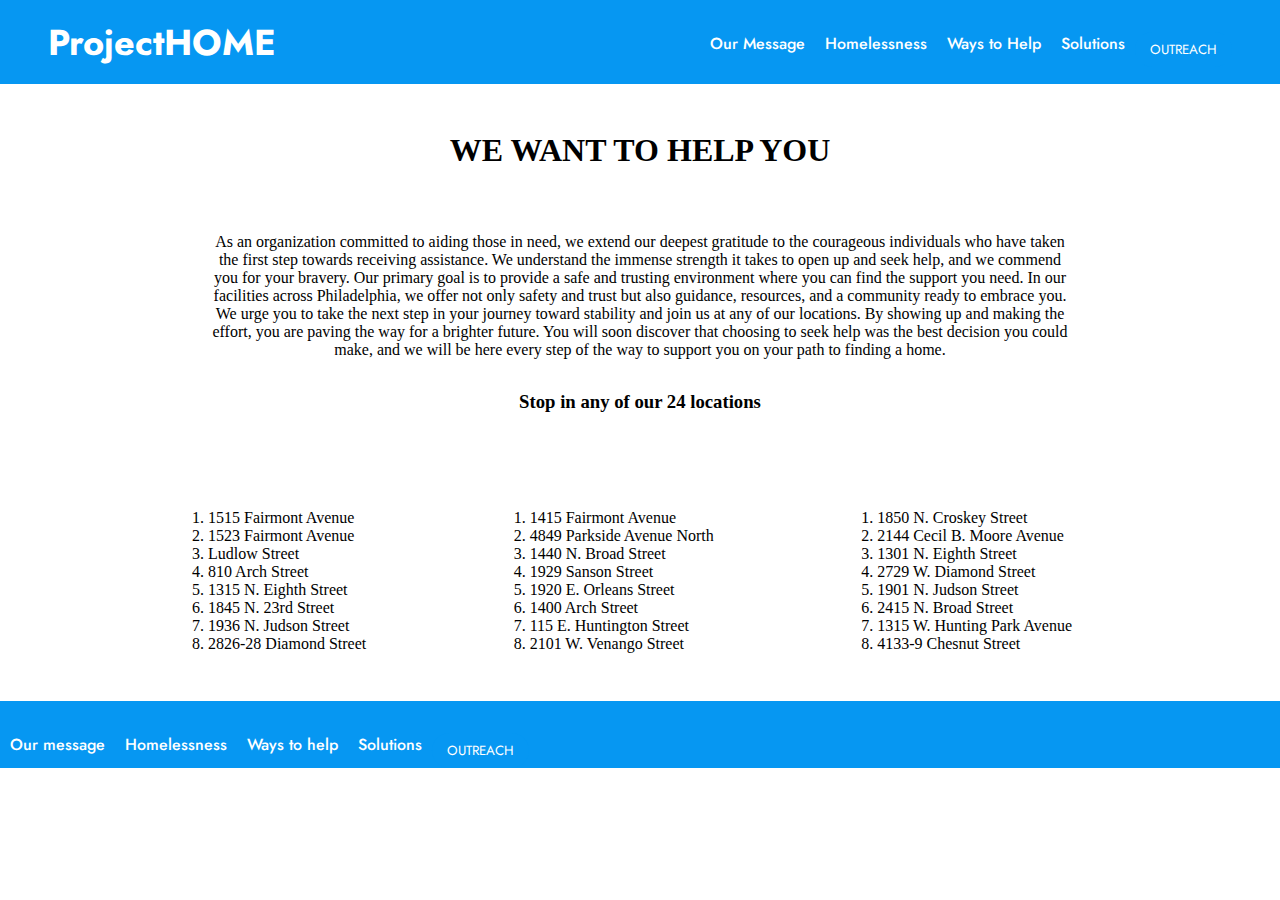
==== outreachpage.html @ f1a7833b "updated!!" ====
<!DOCTYPE html>
<html lang="en">
<head>
    <meta charset="UTF-8">
    <meta http-equiv="X-UA-Compatible" content="IE=edge">
    <meta name="viewport" content="width=device-width, initial-scale=1.0">
    <link rel="stylesheet" href="style.css">
    <title>Project HOME</title>
</head>
<body>

    <div class="navigation">
        <div class="logo">
          <h1>ProjectHOME</h1>
        </div>
        <nav>
          <div>
            <ul>
              <li><a href="#">Our Message</a></li>
              <li><a href="#">Homelessness</a></li>
              <li><a href="#">Ways to Help</a></li>
              <li><a href="#">Solutions</a></li>
              <button type="outreach-button">OUTREACH</button>
            </ul>
          </div>
        </nav>
      </div>

        <div class="help-card">
            <div class="info">
        <h1>WE WANT TO HELP YOU</h1>
        <p>As an organization committed to aiding those in need, we extend our deepest gratitude to the courageous individuals who have taken the first step towards receiving assistance. We understand the immense strength it takes to open up and seek help, and we commend you for your bravery. Our primary goal is to provide a safe and trusting environment where you can find the support you need. In our facilities across Philadelphia, we offer not only safety and trust but also guidance, resources, and a community ready to embrace you. We urge you to take the next step in your journey toward stability and join us at any of our locations. By showing up and making the effort, you are paving the way for a brighter future. You will soon discover that choosing to seek help was the best decision you could make, and we will be here every step of the way to support you on your path to finding a home.</p>
<div class="locations">
        <h3>Stop in any of our 24 locations</h3>
</div>
    </div>

    <div class="address-lines">
<div class="address-line-one">
<ol>  
<li>1515 Fairmont Avenue</li>
<li>1523 Fairmont Avenue</li>
<li> Ludlow Street</li>
<li>810 Arch Street</li>
<li>1315 N. Eighth Street</li>
<li>1845 N. 23rd Street</li>
<li>1936 N. Judson Street</li>
<li>2826-28 Diamond Street </li>
</ol>
</div>

<div class="address-line-two">
<ol> 
<li>1415 Fairmont Avenue</li>
<li>4849 Parkside Avenue North</li>
<li>1440 N. Broad Street</li>
<li>1929 Sanson Street</li>
<li>1920 E. Orleans Street</li>
<li>1400 Arch Street </li>
<li>115 E. Huntington Street</li>
<li>2101 W. Venango Street</li>
</ol>
</div>

<div class="address-line-three">
    <ol> 
    <li>1850 N. Croskey Street</li>
    <li>2144 Cecil B. Moore Avenue</li>
    <li>1301 N. Eighth Street</li>
    <li>2729 W. Diamond Street </li>
    <li>1901 N. Judson Street</li>
    <li>2415 N. Broad Street</li>
    <li>1315 W. Hunting Park Avenue</li>
    <li>4133-9 Chesnut Street </li>
    </ol>
    </div>
    
    </div>

  

        <div class="footer">
            <ul>
                <li><a href="#">Our message</a></li>
                <li><a href="#">Homelessness</a></li>
                <li><a href="#">Ways to help</a></li>
                <li><a href="#">Solutions</a></li>
                <button type="outreach-button">OUTREACH</button>
              </ul>
        </div>






</body>
</html>
---- style.css ----
@import url('https://fonts.googleapis.com/css2?family=Jost:ital,wght@0,100..900;1,100..900&display=swap');

:root {
    --primary-blue: #0697F2;
    --secondary-orange: #F15E22;
    --secondary-pink: #D98A6B;
    --secondary-yellow: #F6D36B;
    --dark-blue: #01243A;
    --light-tan: #F0E6CB;
    --less-dark-blue: #004D7D;
}

*{
margin:0;
padding:0;
}

.navigation {
    display: flex;
    background: var(--primary-blue);
    color: white;
    justify-content: space-between;
    padding-left: 3em;
}

.logo {
    padding-top: 1em;
    padding-bottom: 1em;
}

ul {
    display: flex;
    padding-top: 2em;
    padding-right: 3em;
}

ul li {
    list-style-type: none;
}

ul li a {
    text-decoration: none;
    color: white;
    padding: 10px;
    font-family: 'jost', sans-serif;
    font-weight: 500;
  }

.navigation h1 {
    font-family: 'jost', sans-serif;
    font-weight: bold;
    font-size: 36px;
}

img {
    display: block;
}

.waystohelp h1 {
    font-family: 'jost', sans-serif;
    font-weight: bold;
    font-size: 36px;
    padding-left: 3em;
}

.herosection {
    background: url(./hero.png);
    background-size: cover;
    height: 90vh;
}

.container-homelessness {
    padding: 1.3em;
    display: flex;
    padding-left: 5em;
}

.container-homelessness h1{
    font-family: 'jost', sans-serif;
    font-weight: bold;
    font-size: 36px;
    padding-top: 3em;
    padding-left: .9em;
}

.container-homelessness p{
    font-family: 'jost', sans-serif;
}

.left-col-homelessness h1 {
    font-family: 'jost', sans-serif;
    font-weight: bold;
    font-size: 36px;
}

.center-container {
    display: flex;
    justify-content: center;
    align-items: center;
    background-color: var(--light-tan);
    padding: 4em;
    color: white;
}

.center-container h1 {
    font-family: 'jost', sans-serif;
    font-weight: bold;
    font-size: 36px; 
}

.center-container p {
    font-family: 'jost', sans-serif;
}

.card1 {
    background-color: var(--primary-blue);
    width: 60%;
    border-radius: 25px;
    padding: 2em;
    display: flex;
    justify-content: center;
    align-items: center;
    flex-direction: column;
    gap: 1em;
}

.card1 h1 {
    text-align: center;
}

.card1 p {
    text-align: center;
    padding-left: 5em;
    padding-right: 5em;
}

.right-col {
    padding-left: 7em;
    padding-right: 7em;
}

.right-col2 {
    margin-top: 5.3em;
    margin-right: 6em;
}

.right-col h1 {
    font-family: 'jost', sans-serif;
    font-weight: bold;
    font-size: 36px;
}

.right-col p {
    font-family: 'jost', sans-serif;
    margin-right: 2em;
}

.pink-background {
    background-color: var(--secondary-pink);
}



.blue-background {
background-color: var(--less-dark-blue);
color: white;
}

.two-col-container {
    display: flex;
    align-items: center;
    justify-content: center;
    gap: 1em;
}



.right-col {
    background-color: #D98A6B;
    color: white;
}

.homelessness {
    display: flex;
    background-color: var(--secondary-yellow);
    color:#01243A;
    padding-bottom: 5em;
}

.left-col p {
    padding-right: 9em;
    padding-left: 2.1em;
}

.helpsection {
    background-color: var(--light-tan);
    color: white;
}

.waystohelp {
    color:#01243A;
    padding: 6em;
}

.h1-waystohelp {
    text-align: center;
    color: var(--secondary-orange);
    padding-top: 2em;
    padding-bottom: 2em;
}
.two-col-container h1{
     font-family: 'jost', sans-serif;
    font-weight: bold;
    font-size: 36px;
}
.two-col-container p {
    padding-bottom: 2em;
}

.left-col-solutions {
    padding: 5em;
}


.two-column-container-content {
padding: 2em;
}


.two-col-container h2{
    font-family: 'jost', sans-serif;
   font-weight: bold;
   font-size: 24px;
}

.two-col-container p{
    font-family: 'jost', sans-serif;
}

.right-col-solutions {
  padding: 6em;
}

button, .btn {
        padding: 8px 15px;
        border-radius: 30px;
        background: var(--primary-blue);
        text-transform: uppercase;
        color: white;
        border: none;
        text-decoration: none;
        font-family: 'jost', sans-serif;
        
}

.footer {
          background: var(--primary-blue);
          display: flex;
      }


     
      .form1{
          padding-top: 5em;
          padding-left: 23em;
        background-color: #004D7D;
      }

      .form2{
        padding-top: 5em;
        padding-left: 23em;
      background-color: #004D7D;
      padding-bottom: 8em;
    }
      
        
      
    form h3 {
          text-align: center;
    }
      
      form {
        width: 600px;
        background: #d98a6b;
        padding-left: 3em;
        padding-right: 3em;
        padding-top: 2em;
        padding-bottom: 1em;
        border-radius: 15px;
        color: white;
        font-family: 'jost', sans-serif;
      }
      
      form div {
        margin: 20px;
      }
      
      label {
        line-height: 2;
        font-size: 0.9em;
      }

      form input {
        padding: 5px;
        width: 100%;
        border: none;
        background: white;
        border-radius: 8px;
        box-shadow: 2px 2px #9e644d;
      }

      .info {
          text-align: center;
          padding: 3em;
      }

      .info h1 {
          padding-bottom: 2em;
      }

      .info p {
          padding-left: 10em;
          padding-right: 10em;
      }

      .address-lines {
          display: flex;
          padding: 3em;
          justify-content: space-between;
      }

      .address-line-one {
          padding-left: 10em;
      }

      .address-line-two {
          align-text: center;
      }

      .address-line-three {
          padding-right: 10em;
      }

      .locations {
          padding-top: 2em;
      }





/* css rules for mobile */

      @media screen and (max-width:600px) {
        .center-container {
            display:block;
        }

        .navigation {
            display:block;
            background: var(--primary-blue);
            color: white;
        }

        .logo {
            text-align: center;
            padding-right: 3.5em;
            padding-top: 3em;
        }

        ul {
            display: block;
            padding-right: 3em;
            text-align: center;
        }
        
        ul li {
            list-style-type: none;
        }

        .two-col-container {
            display: block;
        }

        .right-col {
            padding: 3em;
            text-align: center;
        }

        .homelessness {
            display: block;
            text-align: center;
        }
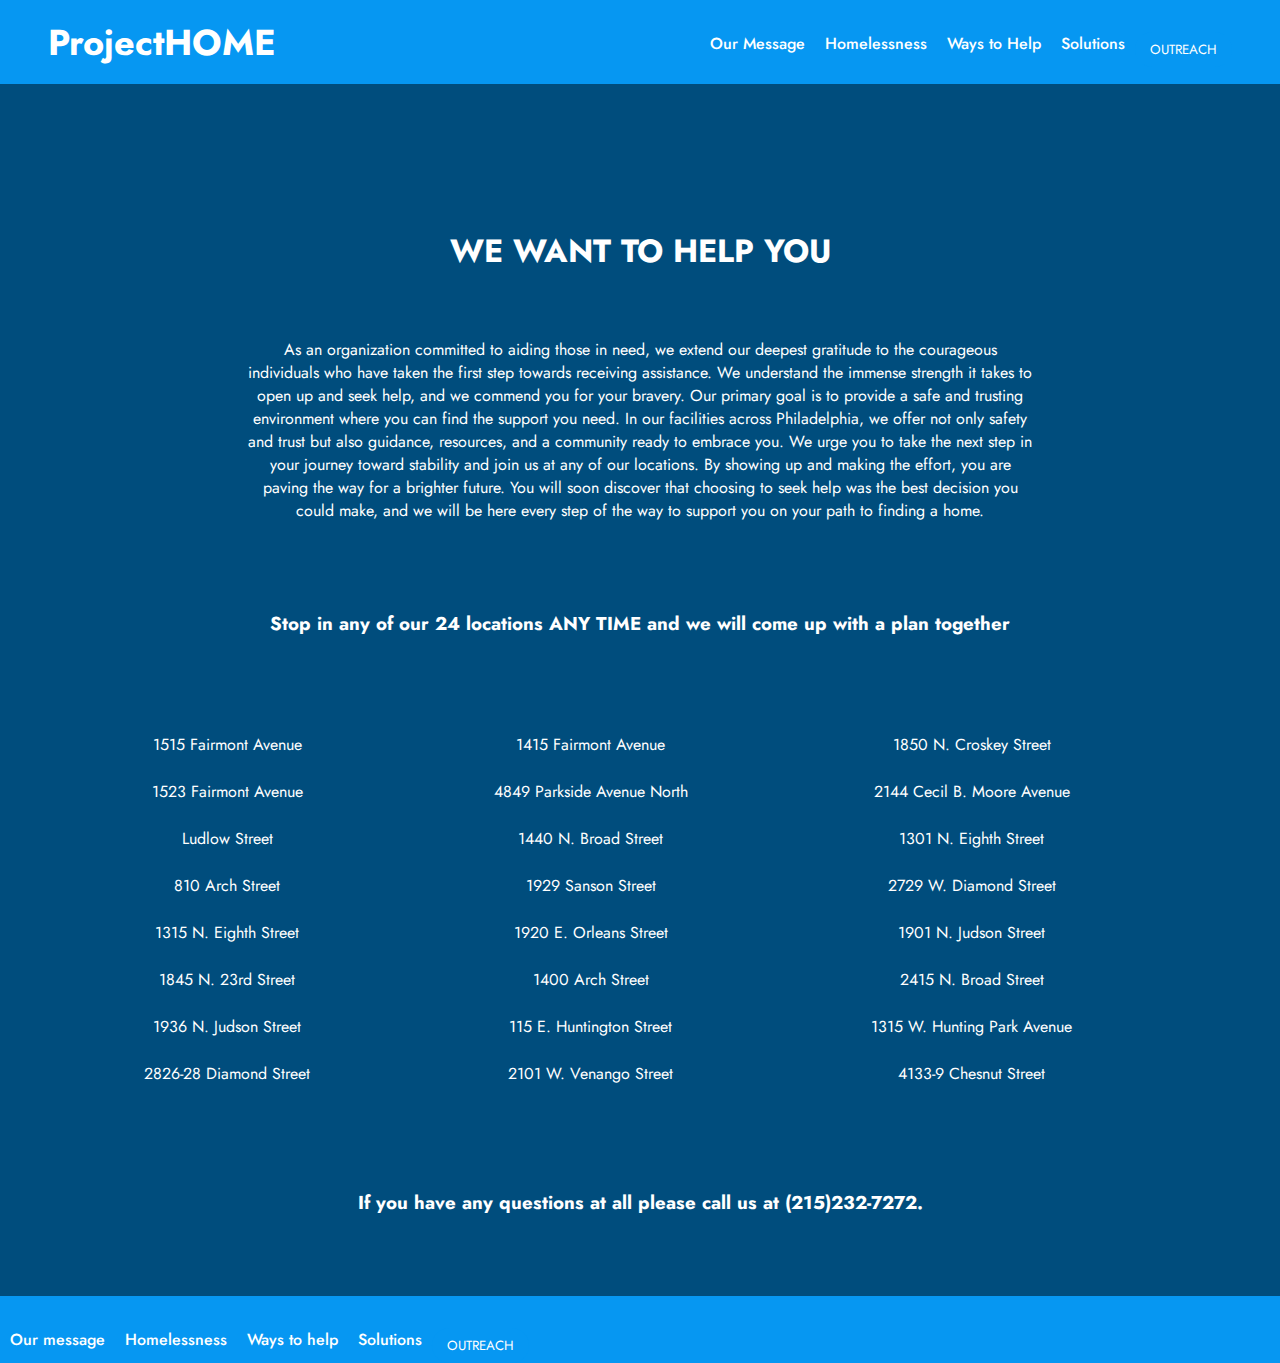
==== commit c2c930af: "updated!!" ====
--- a/outreachpage.html
+++ b/outreachpage.html
@@ -30,8 +30,9 @@
             <div class="info">
         <h1>WE WANT TO HELP YOU</h1>
         <p>As an organization committed to aiding those in need, we extend our deepest gratitude to the courageous individuals who have taken the first step towards receiving assistance. We understand the immense strength it takes to open up and seek help, and we commend you for your bravery. Our primary goal is to provide a safe and trusting environment where you can find the support you need. In our facilities across Philadelphia, we offer not only safety and trust but also guidance, resources, and a community ready to embrace you. We urge you to take the next step in your journey toward stability and join us at any of our locations. By showing up and making the effort, you are paving the way for a brighter future. You will soon discover that choosing to seek help was the best decision you could make, and we will be here every step of the way to support you on your path to finding a home.</p>
-<div class="locations">
-        <h3>Stop in any of our 24 locations</h3>
+    <div class="locations">
+        <h3>Stop in any of our 24 locations ANY TIME and we will come up with a plan together</h3>
+        </div>
 </div>
     </div>
 
@@ -73,9 +74,15 @@
     <li>1315 W. Hunting Park Avenue</li>
     <li>4133-9 Chesnut Street </li>
     </ol>
+
+</div>
     </div>
-    
+
+    <div class="questions">
+        <h3>If you have any questions at all please call us at (215)232-7272.</h3>
     </div>
+
+</div>
 
   
 
--- a/style.css
+++ b/style.css
@@ -312,25 +312,38 @@
       .info {
           text-align: center;
           padding: 3em;
+          background-color:#004D7D;
+          color: white;
+          font-family: "jost";
       }
 
       .info h1 {
           padding-bottom: 2em;
+          padding-top: 3em;
+      }
+
+      .info h3 {
+          padding-top: 3em;
       }
 
       .info p {
-          padding-left: 10em;
-          padding-right: 10em;
+          padding-left: 12.5em;
+          padding-right: 12.5em;
       }
 
       .address-lines {
           display: flex;
           padding: 3em;
           justify-content: space-between;
+          font-family: 'jost';
+          color: white;
+          background-color:#004D7D;
+          padding-bottom: 5em;
+          text-align: center;
       }
 
       .address-line-one {
-          padding-left: 10em;
+          padding-left: 6em;
       }
 
       .address-line-two {
@@ -345,6 +358,18 @@
           padding-top: 2em;
       }
 
+      ol li {
+          list-style-type: none;
+          padding-bottom: 1.5em;
+      }
+
+      .questions {
+         color: white;
+         background-color:#004D7D;
+         padding-bottom: 5em;
+         text-align: center;
+         font-family: 'jost';
+      }
 
 
 
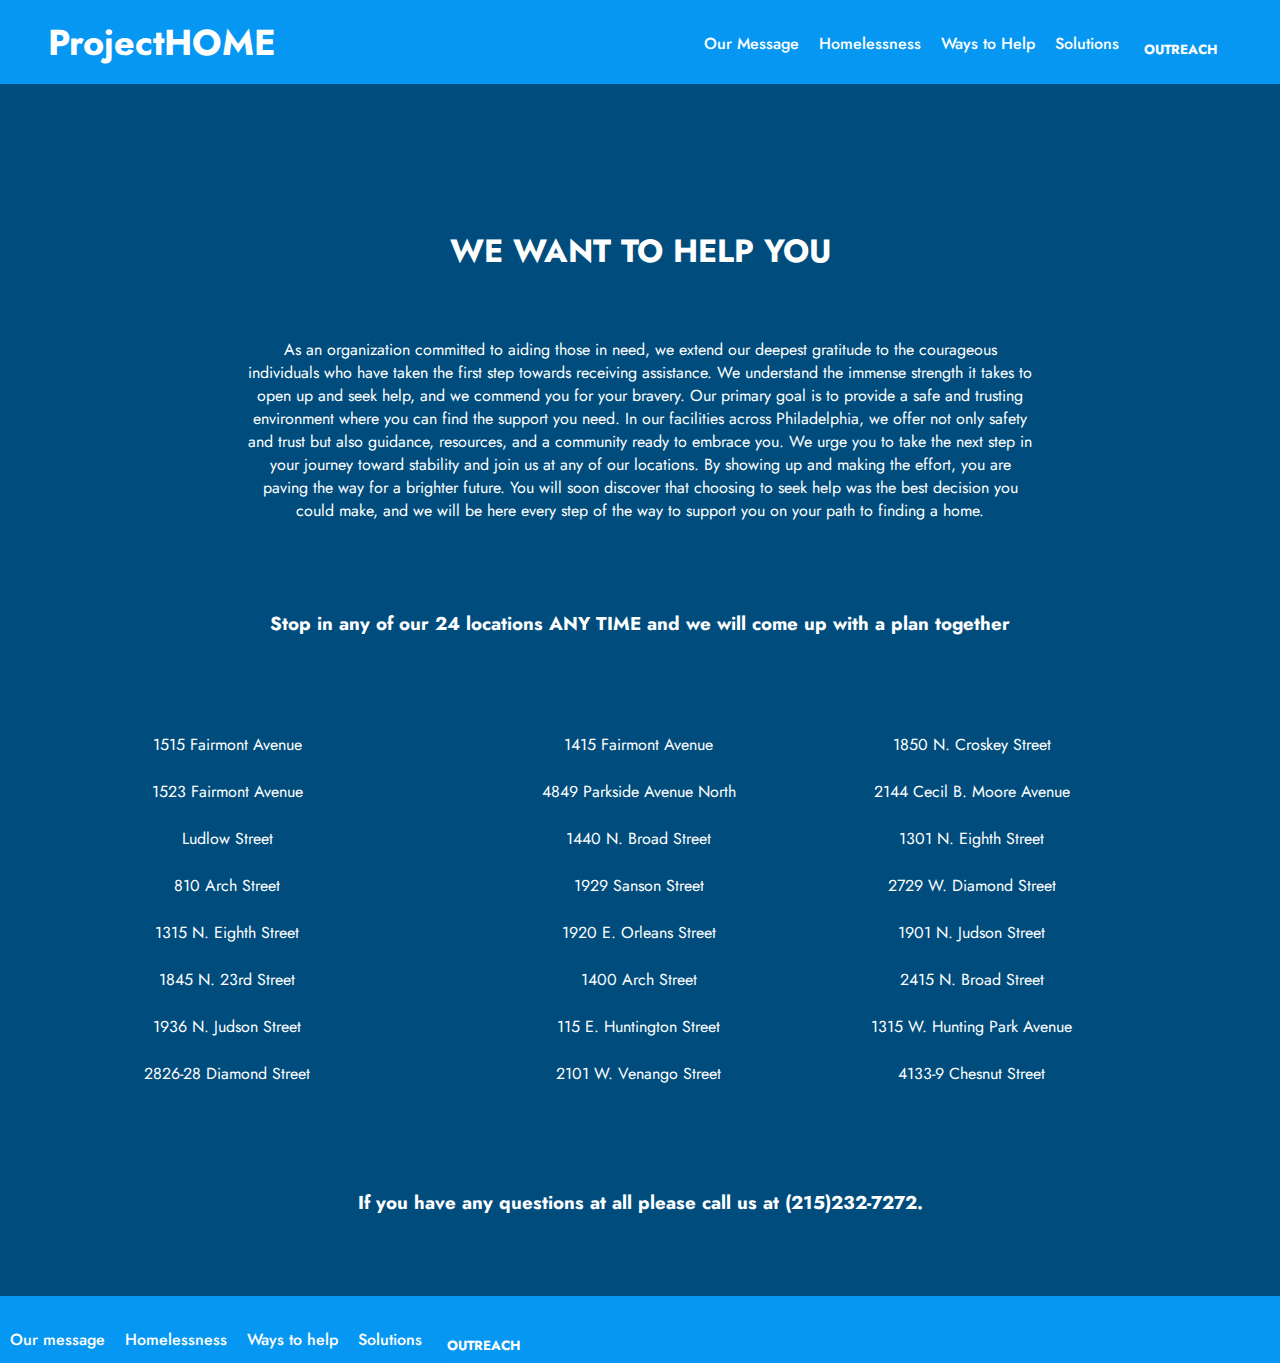
==== commit 1c78ae7a: "updated" ====
--- a/outreachpage.html
+++ b/outreachpage.html
@@ -16,10 +16,10 @@
         <nav>
           <div>
             <ul>
-              <li><a href="#">Our Message</a></li>
-              <li><a href="#">Homelessness</a></li>
-              <li><a href="#">Ways to Help</a></li>
-              <li><a href="#">Solutions</a></li>
+              <li><a href="#ourmessage">Our Message</a></li>
+              <li><a href="#homelessness">Homelessness</a></li>
+              <li><a href="#waystohelp">Ways to Help</a></li>
+              <li><a href="#solutions">Solutions</a></li>
               <button type="outreach-button">OUTREACH</button>
             </ul>
           </div>
--- a/style.css
+++ b/style.css
@@ -173,8 +173,6 @@
     gap: 1em;
 }
 
-
-
 .right-col {
     background-color: #D98A6B;
     color: white;
@@ -186,6 +184,7 @@
     color:#01243A;
     padding-bottom: 5em;
 }
+
 
 .left-col p {
     padding-right: 9em;
@@ -250,15 +249,18 @@
         border: none;
         text-decoration: none;
         font-family: 'jost', sans-serif;
-        
+        font-weight: bold;
+}
+
+.navigation btn {
+    color: black;
 }
 
 .footer {
           background: var(--primary-blue);
           display: flex;
       }
-
-
+ 
      
       .form1{
           padding-top: 5em;
@@ -348,6 +350,7 @@
 
       .address-line-two {
           align-text: center;
+          padding-left: 6em;
       }
 
       .address-line-three {
@@ -412,7 +415,9 @@
             text-align: center;
         }
 
-        .homelessness {
-            display: block;
-            text-align: center;
-        }+      .container-homelessness {
+          display: block;
+      }
+        .card1 {
+            width: 19em;
+        }
